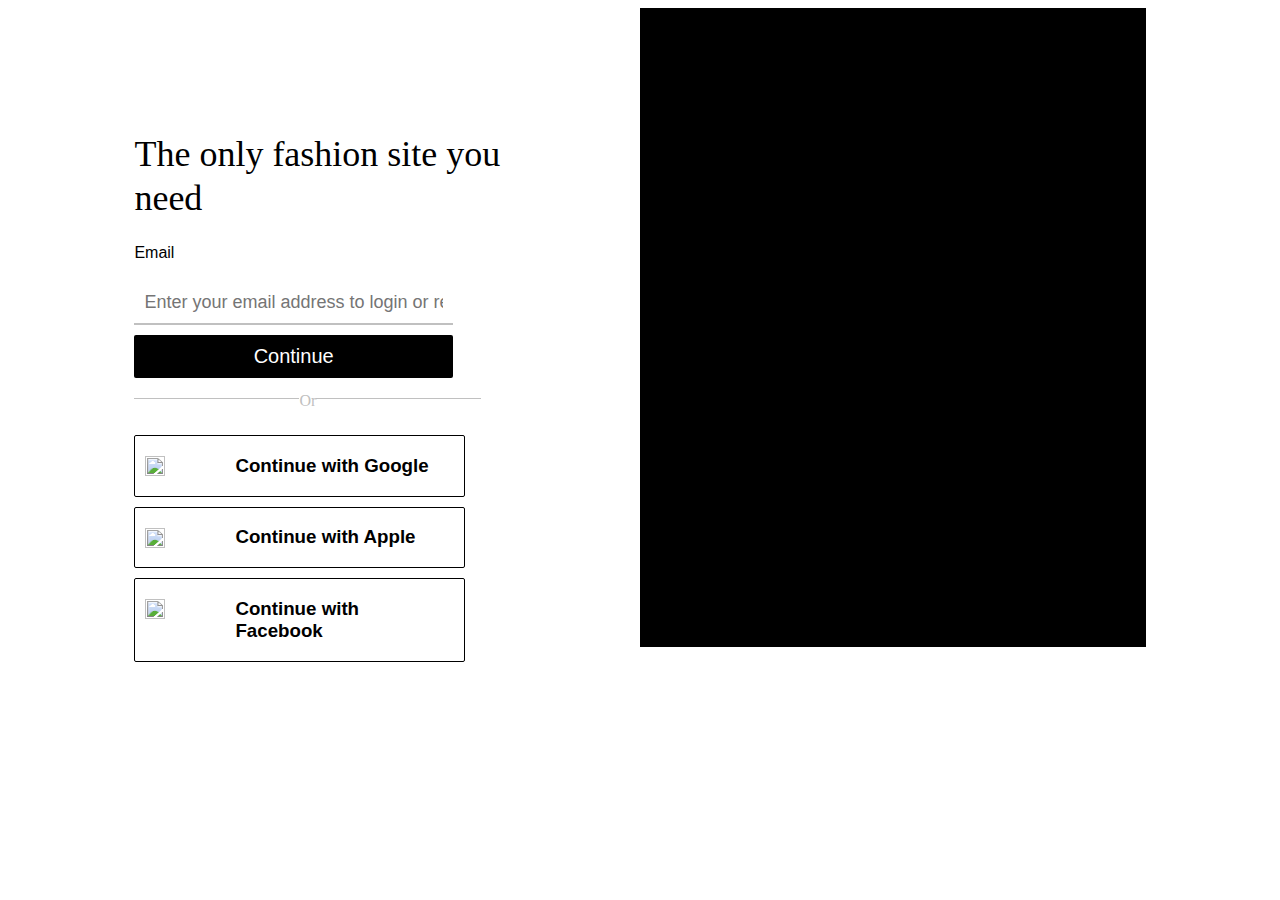
==== login.html @ c235fb19 "day_1" ====
<!DOCTYPE html>
<html lang="en">
<head>
    <meta charset="UTF-8">
    <meta http-equiv="X-UA-Compatible" content="IE=edge">
    <meta name="viewport" content="width=device-width, initial-scale=1.0">
    <title>Document</title>
    <link rel="stylesheet" href="login_signup.css">
</head>
<body>

    <div id="container">
        <div class="userdata">
          <h1 id="heading">The only fashion site you need</h1>
           <span style="font-family:Suisse Intl,Helvetica Neue,Helvetica,Arial,sans-serif;">Email</span>
           <input type="text" placeholder="Enter your email address to login or register">
           <button>Continue</button>
            <div id="empty">
                <div class="line"></div>
                <div class="emptytext">Or</div>
                <div class="line"></div>
            </div>
             <div id="google">
                <img src="https://cdn-icons-png.flaticon.com/128/2504/2504739.png" alt="">
                <h3>Continue with Google</h3>
            </div>
            <div id="apple">
                <img src="https://cdn-icons-png.flaticon.com/128/731/731985.png" alt="">
                <h3>Continue with Apple</h3>
            </div>
            <div id="facebook">
                <img src="https://cdn-icons-png.flaticon.com/128/5968/5968764.png" alt="">
                <h3>Continue with Facebook</h3>
            </div>
        </div>
        <div id="imageslides"></div>
    </div>
</body>
</html>
---- login_signup.css ----
#container{
    
    width: 80%;
    display: grid;
    grid-template-columns: repeat(2,1fr);
    margin: auto;
}
.userdata{
    display: grid;
     margin-top: 100px;
}
#heading{
    font-family: 'Times New Roman', Times, serif;
  width: 400px;
  font-size: 36px;
    line-height: 1.2222222222;
    font-weight: 100;
}

.userdata input{
    width:59%;
    margin-top: 20px;
    font-size: 18px;
    padding: 10px;
    outline: none;
    border: none;
    border-bottom: 2px solid silver;
    margin-bottom: 10px;
}

.userdata button{
    width:63%;
    background-color: black;
    color: white;
    border-radius: 2px;
    font-size: 20px;
    border: none;
     transition-property: background-color;
      transition-duration: 1s;
     padding: 10px;
}
.userdata button:hover{
   background-color:gray;
   
}
#empty{
    display: grid;
    text-align: center;
    grid-template-columns: repeat(3,1fr);
    width:63%;
    color: silver;
    margin-top: 20px;
}
 #empty .line{
  width: 165px;
  border: 0px solid silver;
  height: 0.5px;
  background-color: silver;
  
}

#empty .emptytext{
    margin-top: -6px;
}

#google,#apple,#facebook{
    display: flex;
    cursor: pointer;
    width: 59%;
    font-family: Suisse Intl,Helvetica Neue,Helvetica,Arial,sans-serif;;
    padding-right: 20px;
    padding-left: 10px;
    margin-top: 25px;
    border-radius: 2px;
    margin-bottom: -15px;
    transition-property: background-color;
    border: 1px solid black;
    transition-duration: 1s;
    
}

#google:hover,#apple:hover,#facebook:hover{
    background-color:aliceblue;
    
   }


   
    

#google img,#apple img,#facebook img{
    width: 20px;
    height: 20px;
    margin-right: 70px;
    margin-top: 20px;
}

#imageslides{
    background-color: black;
}
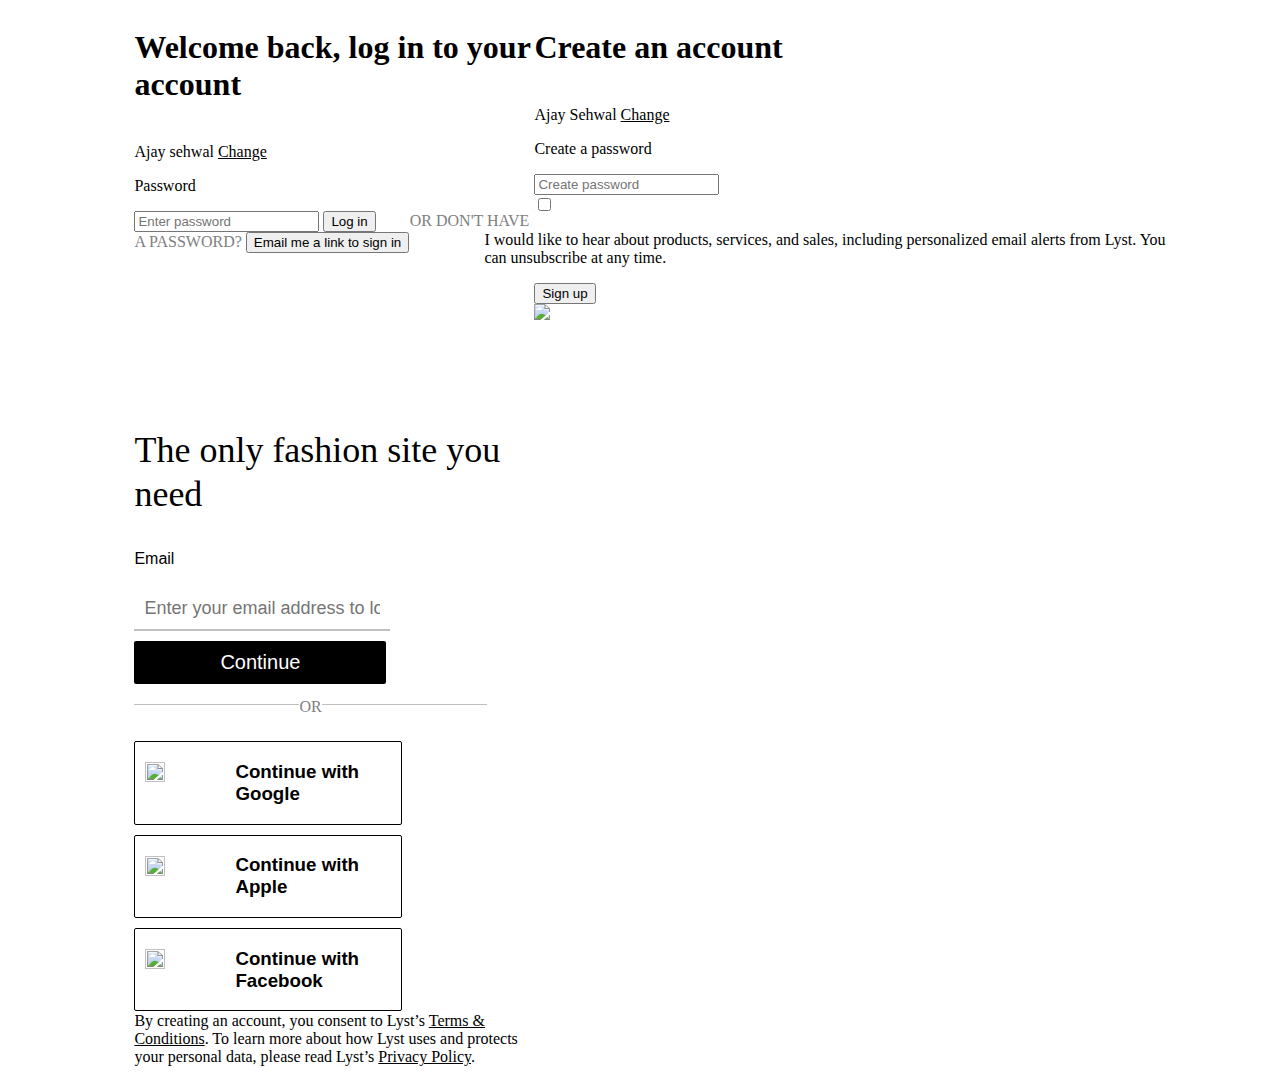
==== commit 1255f72a: "day2" ====
--- a/login.html
+++ b/login.html
@@ -8,16 +8,49 @@
     <link rel="stylesheet" href="login_signup.css">
 </head>
 <body>
-
+    <div id="navbar"></div>
     <div id="container">
+        <div id="oldpass">
+            <h1>Welcome back, log in to your account</h1>
+            <div class="newuser">
+                <img src="https://cdn-icons-png.flaticon.com/128/1946/1946429.png" alt="">
+               <div class="changeoption">
+                <span id="emailname">Ajay sehwal</span>
+                <a href="" style="color:black ;">Change</a>
+               </div>            
+            </div>
+            <p>Password</p>
+            <input type="password"  id="oldpass" placeholder="Enter password">
+            
+            <button id="login">Log in</button>
+            <span style="color:gray;margin-left:30px;margin-top:30px;">OR DON'T HAVE A PASSWORD?</span>
+            <button id="signup">Email me a link to sign in</button>
+        </div>
+        <div id="createpass">
+            <h1>Create an account</h1>
+            <div class="newuser">
+                <img src="https://cdn-icons-png.flaticon.com/128/1946/1946429.png" alt="">
+               <div class="changeoption">
+                <span id="emailname">Ajay Sehwal</span>
+                <a href="" style="color: black;">Change</a>
+               </div>            
+            </div>
+            <p>Create a password</p>
+            <input type="password"  id="newpass" placeholder="Create password">
+            <div class="newpasstext">
+                <input type="checkbox"  id="tik">
+                <p style="width:700px ;margin-left:-50px;">I would like to hear about products, services, and sales, including personalized email alerts from Lyst. You can unsubscribe at any time.</p>
+            </div>
+            <button id="signup">Sign up</button>
+        </div>
         <div class="userdata">
           <h1 id="heading">The only fashion site you need</h1>
-           <span style="font-family:Suisse Intl,Helvetica Neue,Helvetica,Arial,sans-serif;">Email</span>
+           <span style="font-family:Suisse Intl,Helvetica Neue,Helvetica,Arial,sans-serif;font-size:16px;margin-top:10px;">Email</span>
            <input type="text" placeholder="Enter your email address to login or register">
            <button>Continue</button>
             <div id="empty">
                 <div class="line"></div>
-                <div class="emptytext">Or</div>
+                <div class="emptytext" style="color: gray ;">OR</div>
                 <div class="line"></div>
             </div>
              <div id="google">
@@ -32,8 +65,38 @@
                 <img src="https://cdn-icons-png.flaticon.com/128/5968/5968764.png" alt="">
                 <h3>Continue with Facebook</h3>
             </div>
-        </div>
-        <div id="imageslides"></div>
+            <div id="info">
+                <p>By creating an account, you consent to Lyst’s <a href="" style="color:black;">Terms & Conditions</a>. To learn more about how Lyst uses and protects your personal data, please read Lyst’s <a href="" style="color:black ;">Privacy Policy</a>.</p>
+            </div>
+          </div>
+          
+    <div id="move">
     </div>
+    </div>
+
+    <div id="footer"></div>
 </body>
-</html>+</html>
+
+<script>
+
+let div=document.querySelector("#move")
+    let imgtag=document.createElement("img");
+
+    let images=[`https://static.lystit.com/static/n/img/sign-up/value-proposition-full-min.12502ad2e109c860f1eeceea2a988ddf.png`,
+    `https://static.lystit.com/static/n/img/sign-up/value-proposition-full-min.12502ad2e109c860f1eeceea2a988ddf.png`]
+
+    imgtag.src=images[0];
+
+    div.append(imgtag)
+     let i=0
+  setInterval(function(){
+     if(i==images.length){
+        i=0
+     }
+    imgtag.src=images[i];
+    div.append(imgtag);
+    i++;
+
+  },30000)
+</script>--- a/login_signup.css
+++ b/login_signup.css
@@ -67,7 +67,7 @@
     display: flex;
     cursor: pointer;
     width: 59%;
-    font-family: Suisse Intl,Helvetica Neue,Helvetica,Arial,sans-serif;;
+    font-family: Suisse Intl,Helvetica Neue,Helvetica,Arial,sans-serif;
     padding-right: 20px;
     padding-left: 10px;
     margin-top: 25px;
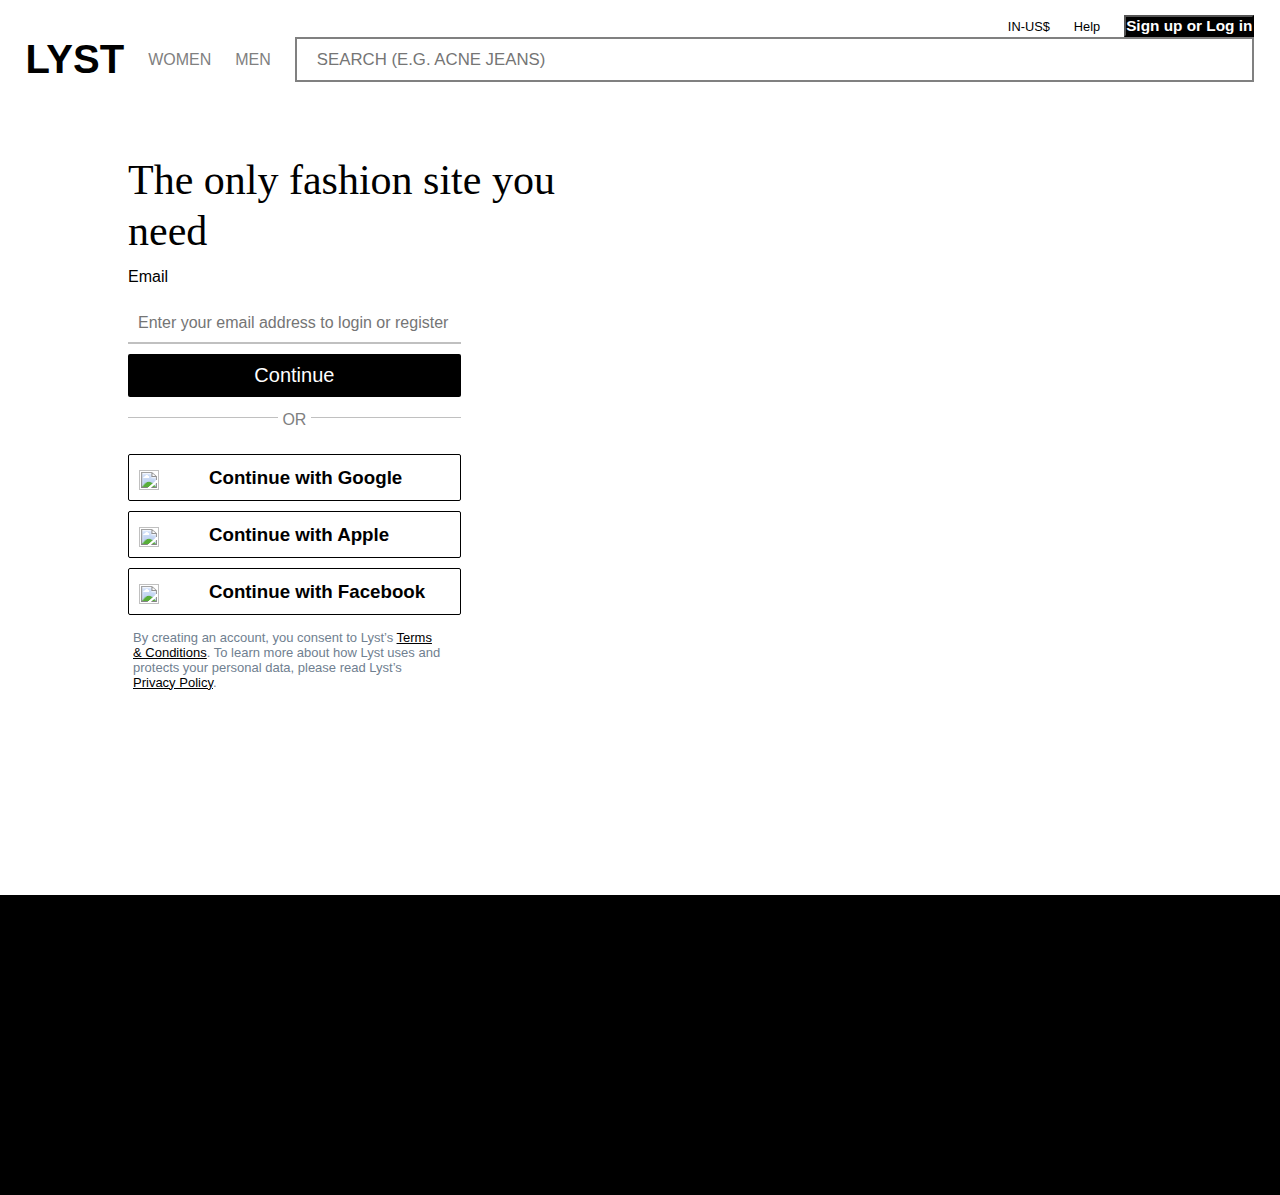
==== commit 799bb661: "animation day" ====
--- a/login.html
+++ b/login.html
@@ -8,7 +8,9 @@
     <link rel="stylesheet" href="login_signup.css">
 </head>
 <body>
-    <div id="navbar"></div>
+    <div class="navbar">
+        <!-- appending navbar here -->
+    </div>
     <div id="container">
         <div id="oldpass">
             <h1>Welcome back, log in to your account</h1>
@@ -99,4 +101,5 @@
     i++;
 
   },30000)
-</script>+</script>
+<script src="login.js" type="module"></script>--- a/login_signup.css
+++ b/login_signup.css
@@ -2,26 +2,28 @@
     
     width: 80%;
     display: grid;
+    gap: -20px;
+    margin-top: 10px;
     grid-template-columns: repeat(2,1fr);
     margin: auto;
 }
 .userdata{
     display: grid;
-     margin-top: 100px;
+     margin-top: 50px;
 }
 #heading{
     font-family: 'Times New Roman', Times, serif;
-  width: 400px;
-  font-size: 36px;
+  width: 450px;
+  font-size: 42px;
     line-height: 1.2222222222;
     font-weight: 100;
 }
 
 .userdata input{
-    width:59%;
-    margin-top: 20px;
-    font-size: 18px;
+    width:65%;
+    margin-top: 18px;
     padding: 10px;
+    font-size: 16px;
     outline: none;
     border: none;
     border-bottom: 2px solid silver;
@@ -29,7 +31,7 @@
 }
 
 .userdata button{
-    width:63%;
+    width:65%;
     background-color: black;
     color: white;
     border-radius: 2px;
@@ -47,12 +49,12 @@
     display: grid;
     text-align: center;
     grid-template-columns: repeat(3,1fr);
-    width:63%;
+    width:65%;
     color: silver;
     margin-top: 20px;
 }
  #empty .line{
-  width: 165px;
+  width: 150px;
   border: 0px solid silver;
   height: 0.5px;
   background-color: silver;
@@ -66,8 +68,9 @@
 #google,#apple,#facebook{
     display: flex;
     cursor: pointer;
-    width: 59%;
-    font-family: Suisse Intl,Helvetica Neue,Helvetica,Arial,sans-serif;
+    width: 65%;
+    padding: 10px;
+    font-family: Suisse Intl,Helvetica Neue,Helvetica,Arial,sans-serif;;
     padding-right: 20px;
     padding-left: 10px;
     margin-top: 25px;
@@ -83,18 +86,301 @@
     background-color:aliceblue;
     
    }
-
-
-   
-    
-
 #google img,#apple img,#facebook img{
     width: 20px;
     height: 20px;
-    margin-right: 70px;
-    margin-top: 20px;
-}
-
-#imageslides{
+    margin-right: 50px;
+    margin-top: 5px;
+}
+#google h3,#apple h3,#facebook h3{
+    margin-top: 2px;
+}
+
+
+#move img{
+    width: 43%;
+    height:auto;
+     animation-name: new ;
+      position:fixed;
+      
+    margin-top: -100px;
+     animation-duration: 100s;
+     animation-play-state: running;
+     animation-iteration-count: infinite;
+
+}
+#move{
+     height:100%;
+     margin-top: -100px;
+     margin-left: -60px;
+}
+
+
+@keyframes new {
+    from{
+        transform: translateX(0%);
+    }
+    to{
+        transform: translateY(-50%);
+    }
+    
+}
+*{
+    margin: 0px;
+    padding: 0px;
+    box-sizing: border-box;
+}
+#navbar{
+    height: 200px;
+    position: relative;
+    width: 100%;
+    z-index: 1;
+    opacity: 100;
+    background-color:black;
+}
+ 
+#footer{
+    width: 100%;
+    height: 300px;
+    position: relative;
+    z-index: 1;
+    opacity: 100;
+    margin-top: 200px;
+    background-color:black;
+}
+
+#info{
+   width: 62%;
+   margin-top: 25px;
+   font-size: 13px;
+   padding: 5px;
+   color: slategrey;
+   font-family: Suisse Intl,"Helvetica Neue",Helvetica,Arial,sans-serif;;
+}
+
+
+#createpass{
+    display: none;
+    margin-top: 50px;
+    width: 40%;
+}
+#createpass h1{
+    font-family: 'Times New Roman', Times, serif;
+    font-size: 42px;
+    line-height: 1.2222222222;
+    font-weight: 100;
+    
+}
+    
+
+#createpass input{
+width:65%;
+margin-top: 18px;
+padding: 10px;
+font-size: 16px;
+outline: none;
+border: none;
+border-bottom: 2px solid silver;
+margin-bottom: 10px;
+}
+
+#createpass button{
+width:65%;
+background-color: black;
+color: white;
+border-radius: 2px;
+font-size: 20px;
+margin-top: 20px;
+border: none;
+transition-property: background-color;
+transition-duration: 1s;
+padding: 10px;
+}
+#createpass button:hover{
+background-color:gray;
+
+}
+#createpass .newpasstext{
+display: flex;
+width: 65%;
+font-size: 14px;
+color: slategrey;
+}
+#tik{
+width: 15px;
+height: 15px;
+margin-left: -50px;
+}
+
+
+#oldpass{
+    display:none;
+    margin-top: 50px;
+    width: 40%;
+}
+#oldpass h1{
+    font-family: 'Times New Roman', Times, serif;
+    font-size: 42px;
+    width:450px;
+    line-height: 1.2222222222;
+    font-weight: 100;
+    
+}
+#oldpass input{
+width:75%;
+margin-top: 18px;
+padding: 10px;
+font-size: 16px;
+outline: none;
+border: none;
+border-bottom: 2px solid silver;
+margin-bottom: 10px;
+}
+
+#signup{
+width:75%;
+background-color: black;
+color: white;
+border-radius: 2px;
+font-size: 20px;
+margin-top: 20px;
+border: none;
+transition-property: background-color;
+transition-duration: 1s;
+padding: 10px;
+}
+#signup:hover{
+background-color:gray;
+
+}
+#login{
+width:75%;
+color:black;
+border-radius: 2px;
+font-size: 20px;
+margin-top: 20px;
+border: none;
+transition-property: background-color;
+transition-duration: 1s;
+padding: 10px;
+}
+#login:hover{
+background-color:gray;
+
+}
+#oldpass .newpasstext{
+display: flex;
+width: 65%;
+font-size: 14px;
+color: slategrey;
+}
+
+.newuser{
+display: flex;
+gap: 10px;
+margin-top: 20px;
+margin-bottom: 10px;
+}
+.newuser img{
+width: 30px;
+height: 30px;
+}
+.changeoption{
+display: grid;
+margin-bottom: 20px;
+}
+
+
+
+
+/* priyanshu appended css data here */
+
+body{
+    font-family: Arial, Helvetica, sans-serif;
+    /* margin: 0px;
+    padding: 0px; */
+    overflow-x: hidden;
+}
+
+
+
+.navbar{
+    width: 96%;
+    margin: auto;
+    margin-bottom: 5px;
+    cursor: pointer;
+    position: relative;
+    /* width: 100%; */
+    z-index: 1;
+    opacity: 100;
+    background-color: white;
+    height: 100px;
+    padding-top: 15px;
+}
+
+
+.navbar-top{
+    
+    display: flex;
+    justify-content: flex-end;
+    align-items: center;
+    font-size: 80%;
+}
+
+.navbar-top>p{
+     margin-right: 24px;
+}
+
+
+.navbar-top>button{
     background-color: black;
-}+    color: white;
+    font-size: 120%;
+    font-weight: bolder;
+    height: 97%;
+}
+
+.navbar-bottom{
+    display: flex;
+
+    align-items: center;
+}
+
+.navbar-bottom>div{
+    display: flex;
+}
+
+
+.navbar-bottom>div a,.navbar-bottom>div p{
+    margin-right: 24px;
+}
+
+.logo{
+    font-weight: 900;
+    text-decoration: none;
+    font-size: 250%;
+    color: black;
+}
+
+
+
+.navbar-bottom>div p{
+    color: grey;
+    display: flex;
+    align-items: center;
+}
+
+
+.searchbar{
+    width: 164vh;
+    height: 5vh;
+    border: 2px solid;
+    font-weight:lighter;
+    font-size: 105%;
+    color: grey;
+    padding-left: 20px;
+}
+
+
+
+/*  ended that data */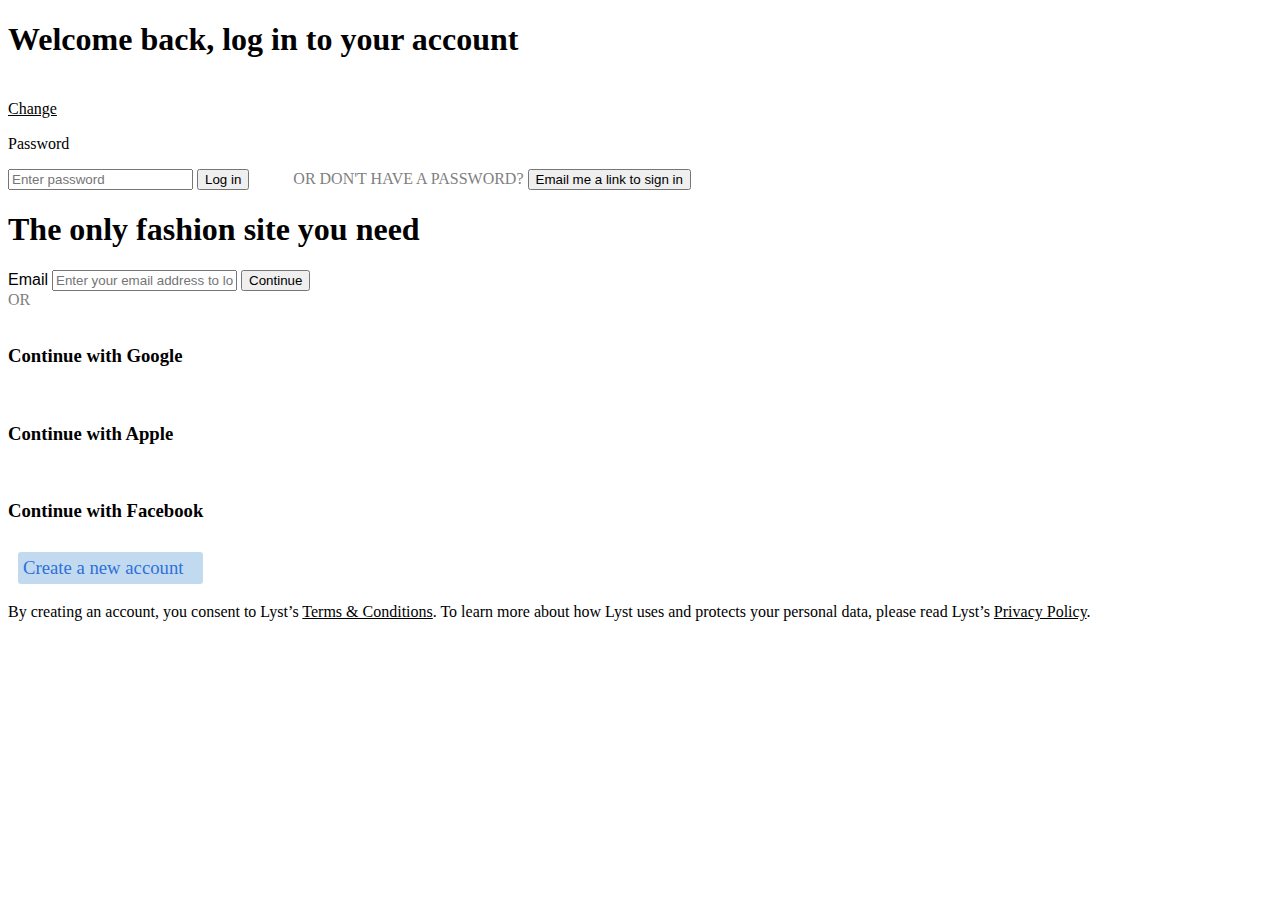
==== commit d8649c56: "fw20_0974-day-3" ====
--- a/login.html
+++ b/login.html
@@ -5,51 +5,38 @@
     <meta http-equiv="X-UA-Compatible" content="IE=edge">
     <meta name="viewport" content="width=device-width, initial-scale=1.0">
     <title>Document</title>
-    <link rel="stylesheet" href="login_signup.css">
+    <link rel="stylesheet" href="login_signcss/login.css">
+
 </head>
 <body>
-    <div class="navbar">
-        <!-- appending navbar here -->
-    </div>
+    <div class="navbar"></div>
     <div id="container">
         <div id="oldpass">
             <h1>Welcome back, log in to your account</h1>
             <div class="newuser">
                 <img src="https://cdn-icons-png.flaticon.com/128/1946/1946429.png" alt="">
                <div class="changeoption">
-                <span id="emailname">Ajay sehwal</span>
+                <span id="emailname1" style="color:gray;font-size:18px"></span>
                 <a href="" style="color:black ;">Change</a>
                </div>            
             </div>
             <p>Password</p>
-            <input type="password"  id="oldpass" placeholder="Enter password">
-            
+            <input type="password"  id="oldpassinput" placeholder="Enter password">
+            <p style="color:red ;margin-top:-10px;margin-bottom: 20px;display: none;margin-left:5px;" id="passerror">Incorrect password Please try again !</p>
+
             <button id="login">Log in</button>
-            <span style="color:gray;margin-left:30px;margin-top:30px;">OR DON'T HAVE A PASSWORD?</span>
-            <button id="signup">Email me a link to sign in</button>
+            <span style="color:gray;margin-left:40px;margin-top:30px;">OR DON'T HAVE A PASSWORD?</span>
+            <button id="link">Email me a link to sign in</button>
         </div>
-        <div id="createpass">
-            <h1>Create an account</h1>
-            <div class="newuser">
-                <img src="https://cdn-icons-png.flaticon.com/128/1946/1946429.png" alt="">
-               <div class="changeoption">
-                <span id="emailname">Ajay Sehwal</span>
-                <a href="" style="color: black;">Change</a>
-               </div>            
-            </div>
-            <p>Create a password</p>
-            <input type="password"  id="newpass" placeholder="Create password">
-            <div class="newpasstext">
-                <input type="checkbox"  id="tik">
-                <p style="width:700px ;margin-left:-50px;">I would like to hear about products, services, and sales, including personalized email alerts from Lyst. You can unsubscribe at any time.</p>
-            </div>
-            <button id="signup">Sign up</button>
-        </div>
+      
         <div class="userdata">
           <h1 id="heading">The only fashion site you need</h1>
            <span style="font-family:Suisse Intl,Helvetica Neue,Helvetica,Arial,sans-serif;font-size:16px;margin-top:10px;">Email</span>
-           <input type="text" placeholder="Enter your email address to login or register">
-           <button>Continue</button>
+           <input type="text" placeholder="Enter your email address to login or register" id="email">
+           <p style="color:red ; font-size:15px;margin-top:-8px;margin-bottom: 20px;display: none; margin-left:5px;" id="accerror">Couldn't found your account</p>
+
+            <p style="color:red ;margin-top:-10px;margin-bottom: 20px;display: none;margin-left:5px;" id="emailerror">Incorrect email format. Please try again</p>
+           <button id="nextsign">Continue</button>
             <div id="empty">
                 <div class="line"></div>
                 <div class="emptytext" style="color: gray ;">OR</div>
@@ -67,6 +54,8 @@
                 <img src="https://cdn-icons-png.flaticon.com/128/5968/5968764.png" alt="">
                 <h3>Continue with Facebook</h3>
             </div>
+            <h3 style="color:rgb(46, 112, 218);font-weight: 100;margin-top:30px;margin-left: 10px;background-color:rgb(194, 218, 239);width: 175px;font-weight:500; padding:5px;border-radius:3px;" id="createacc">Create a new account</h3>
+
             <div id="info">
                 <p>By creating an account, you consent to Lyst’s <a href="" style="color:black;">Terms & Conditions</a>. To learn more about how Lyst uses and protects your personal data, please read Lyst’s <a href="" style="color:black ;">Privacy Policy</a>.</p>
             </div>
@@ -76,30 +65,8 @@
     </div>
     </div>
 
-    <div id="footer"></div>
+    <div class="footer"></div>
 </body>
 </html>
 
-<script>
-
-let div=document.querySelector("#move")
-    let imgtag=document.createElement("img");
-
-    let images=[`https://static.lystit.com/static/n/img/sign-up/value-proposition-full-min.12502ad2e109c860f1eeceea2a988ddf.png`,
-    `https://static.lystit.com/static/n/img/sign-up/value-proposition-full-min.12502ad2e109c860f1eeceea2a988ddf.png`]
-
-    imgtag.src=images[0];
-
-    div.append(imgtag)
-     let i=0
-  setInterval(function(){
-     if(i==images.length){
-        i=0
-     }
-    imgtag.src=images[i];
-    div.append(imgtag);
-    i++;
-
-  },30000)
-</script>
-<script src="login.js" type="module"></script>+<script src="scripts/login.js" type="module"></script>
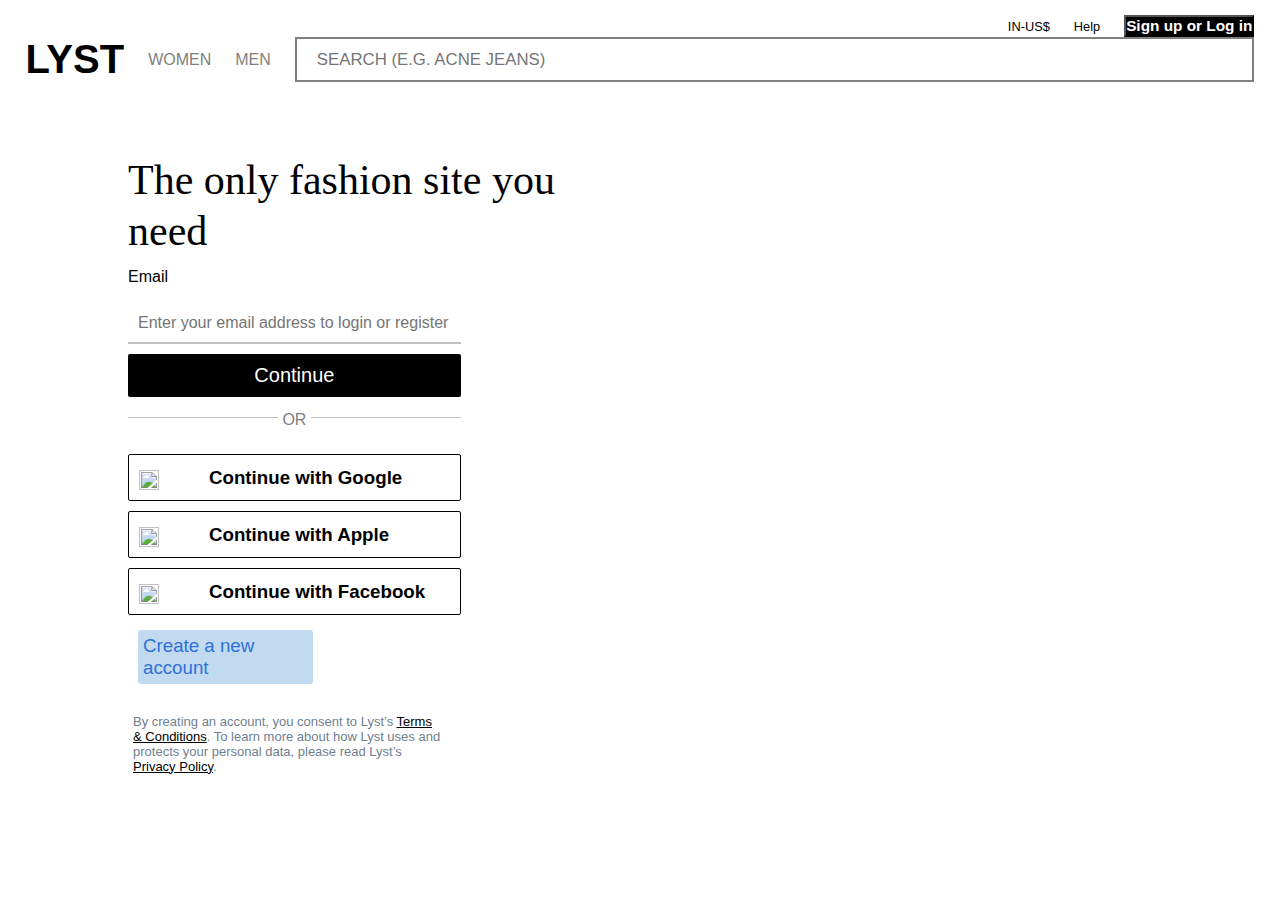
==== commit d7e92d85: "day-3" ====
--- a/login.html
+++ b/login.html
@@ -69,4 +69,4 @@
 </body>
 </html>
 
-<script src="scripts/login.js" type="module"></script>
+<script src="login.js" type="module"></script>
--- a/login_signcss/login.css
+++ b/login_signcss/login.css
@@ -0,0 +1,393 @@
+
+
+
+
+#container{
+    width: 80%;
+    display: grid;
+    gap: -20px;
+    margin-top: 10px;
+    grid-template-columns: repeat(2,1fr);
+    margin: auto;
+}
+.userdata{
+    display: grid;
+     margin-top: 50px;
+}
+#heading{
+    font-family: 'Times New Roman', Times, serif;
+  width: 450px;
+  font-size: 42px;
+    line-height: 1.2222222222;
+    font-weight: 100;
+}
+
+.userdata input{
+    width:65%;
+    margin-top: 18px;
+    padding: 10px;
+    font-size: 16px;
+    outline: none;
+    border: none;
+    border-bottom: 2px solid silver;
+    margin-bottom: 10px;
+}
+
+.userdata button{
+    width:65%;
+    background-color: black;
+    color: white;
+    border-radius: 2px;
+    font-size: 20px;
+    border: none;
+     transition-property: background-color;
+      transition-duration: 1s;
+     padding: 10px;
+}
+.userdata button:hover{
+   background-color:gray;
+   
+}
+#empty{
+    display: grid;
+    text-align: center;
+    grid-template-columns: repeat(3,1fr);
+    width:65%;
+    color: silver;
+    margin-top: 20px;
+}
+ #empty .line{
+  width: 150px;
+  border: 0px solid silver;
+  height: 0.5px;
+  background-color: silver;
+  
+}
+
+#empty .emptytext{
+    margin-top: -6px;
+}
+
+#google,#apple,#facebook{
+    display: flex;
+    cursor: pointer;
+    width: 65%;
+    padding: 10px;
+    font-family: Suisse Intl,Helvetica Neue,Helvetica,Arial,sans-serif;;
+    padding-right: 20px;
+    padding-left: 10px;
+    margin-top: 25px;
+    border-radius: 2px;
+    margin-bottom: -15px;
+    transition-property: background-color;
+    border: 1px solid black;
+    transition-duration: 1s;
+    
+}
+
+#google:hover,#apple:hover,#facebook:hover{
+    background-color:aliceblue;
+    
+   }
+#google img,#apple img,#facebook img{
+    width: 20px;
+    height: 20px;
+    margin-right: 50px;
+    margin-top: 5px;
+}
+#google h3,#apple h3,#facebook h3{
+    margin-top: 2px;
+}
+
+
+#move img{
+    width: 43%;
+    height:auto;
+     animation-name: new ;
+      position:fixed;
+      
+    margin-top: -100px;
+     animation-duration: 100s;
+     animation-play-state: running;
+     animation-iteration-count: infinite;
+
+}
+#move{
+     height:100%;
+     margin-top: -100px;
+     margin-left: -60px;
+}
+
+
+@keyframes new {
+    from{
+        transform: translateX(0%);
+    }
+    to{
+        transform: translateY(-50%);
+    }
+    
+}
+*{
+    margin: 0px;
+    padding: 0px;
+    box-sizing: border-box;
+}
+#navbar{
+    height: 200px;
+    position: relative;
+    width: 100%;
+    z-index: 1;
+    opacity: 100;
+    background-color:black;
+}
+ 
+#footer{
+    width: 100%;
+    height: 300px;
+    position: relative;
+    z-index: 1;
+    opacity: 100;
+    margin-top: 200px;
+    background-color:black;
+}
+
+#info{
+   width: 62%;
+   margin-top: 25px;
+   font-size: 13px;
+   padding: 5px;
+   color: slategrey;
+   font-family: Suisse Intl,"Helvetica Neue",Helvetica,Arial,sans-serif;;
+}
+
+
+#createpass{
+    display: none;
+    margin-top: 50px;
+    width: 40%;
+}
+#createpass h1{
+    font-family: 'Times New Roman', Times, serif;
+    font-size: 42px;
+    line-height: 1.2222222222;
+    font-weight: 100;
+    
+}
+    
+
+#createpass input{
+width:65%;
+margin-top: 18px;
+padding: 10px;
+font-size: 16px;
+outline: none;
+border: none;
+border-bottom: 2px solid silver;
+margin-bottom: 10px;
+}
+
+#createpass button{
+width:65%;
+background-color: black;
+color: white;
+border-radius: 2px;
+font-size: 20px;
+margin-top: 20px;
+border: none;
+transition-property: background-color;
+transition-duration: 1s;
+padding: 10px;
+}
+#createpass button:hover{
+background-color:gray;
+
+}
+#createpass .newpasstext{
+display: flex;
+width: 65%;
+font-size: 14px;
+color: slategrey;
+}
+#tik{
+width: 15px;
+height: 15px;
+margin-left: -50px;
+}
+
+
+#oldpass{
+    display:none;
+    margin-top: 50px;
+    width: 40%;
+}
+#oldpass h1{
+    font-family: 'Times New Roman', Times, serif;
+    font-size: 42px;
+    width:450px;
+    line-height: 1.2222222222;
+    font-weight: 100;
+    
+}
+#oldpass input{
+width:75%;
+margin-top: 18px;
+padding: 10px;
+font-size: 16px;
+outline: none;
+border: none;
+border-bottom: 2px solid silver;
+margin-bottom: 10px;
+}
+
+#link{
+width:75%;
+background-color: black;
+color: white;
+border-radius: 2px;
+font-size: 20px;
+margin-top: 20px;
+border: none;
+transition-property: background-color;
+transition-duration: 1s;
+padding: 10px;
+}
+#link:hover{
+background-color:gray;
+
+}
+#login{
+width:75%;
+color:black;
+border-radius: 2px;
+font-size: 20px;
+margin-top: 20px;
+border: none;
+transition-property: background-color;
+transition-duration: 1s;
+padding: 10px;
+}
+#login:hover{
+background-color:gray;
+
+}
+#oldpass .newpasstext{
+display: flex;
+width: 65%;
+font-size: 14px;
+color: slategrey;
+}
+
+.newuser{
+display: flex;
+gap: 10px;
+margin-top: 20px;
+margin-bottom: 10px;
+}
+.newuser img{
+width: 30px;
+height: 30px;
+}
+.changeoption{
+display: grid;
+margin-bottom: 20px;
+}
+
+
+#createacc:hover{
+    cursor: pointer;
+    color:rgb(32,85,169);
+    background-color: rgb(92, 107, 120);
+    box-shadow: rgba(0, 0, 0, 0.35) 0px 5px 15px;
+}
+
+
+body{
+    font-family: Arial, Helvetica, sans-serif;
+    /* margin: 0px;
+    padding: 0px; */
+    overflow-x: hidden;
+}
+
+
+
+.navbar{
+    width: 96%;
+    margin: auto;
+    margin-bottom: 5px;
+    cursor: pointer;
+    position: relative;
+    /* width: 100%; */
+    z-index: 1;
+    opacity: 100;
+    background-color: white;
+    height: 100px;
+    padding-top: 15px;
+}
+
+
+.navbar-top{
+    
+    display: flex;
+    justify-content: flex-end;
+    align-items: center;
+    font-size: 80%;
+}
+
+.navbar-top>p{
+     margin-right: 24px;
+}
+
+
+.navbar-top>button{
+    background-color: black;
+    color: white;
+    font-size: 120%;
+    font-weight: bolder;
+    height: 97%;
+}
+
+.navbar-bottom{
+    display: flex;
+
+    align-items: center;
+}
+
+.navbar-bottom>div{
+    display: flex;
+}
+
+
+.navbar-bottom>div a,.navbar-bottom>div p{
+    margin-right: 24px;
+}
+
+.logo{
+    font-weight: 900;
+    text-decoration: none;
+    font-size: 250%;
+    color: black;
+}
+
+
+
+.navbar-bottom>div p{
+    color: grey;
+    display: flex;
+    align-items: center;
+}
+
+
+.searchbar{
+    width: 164vh;
+    height: 5vh;
+    border: 2px solid;
+    font-weight:lighter;
+    font-size: 105%;
+    color: grey;
+    padding-left: 20px;
+}
+
+
+
+/*  ended that data */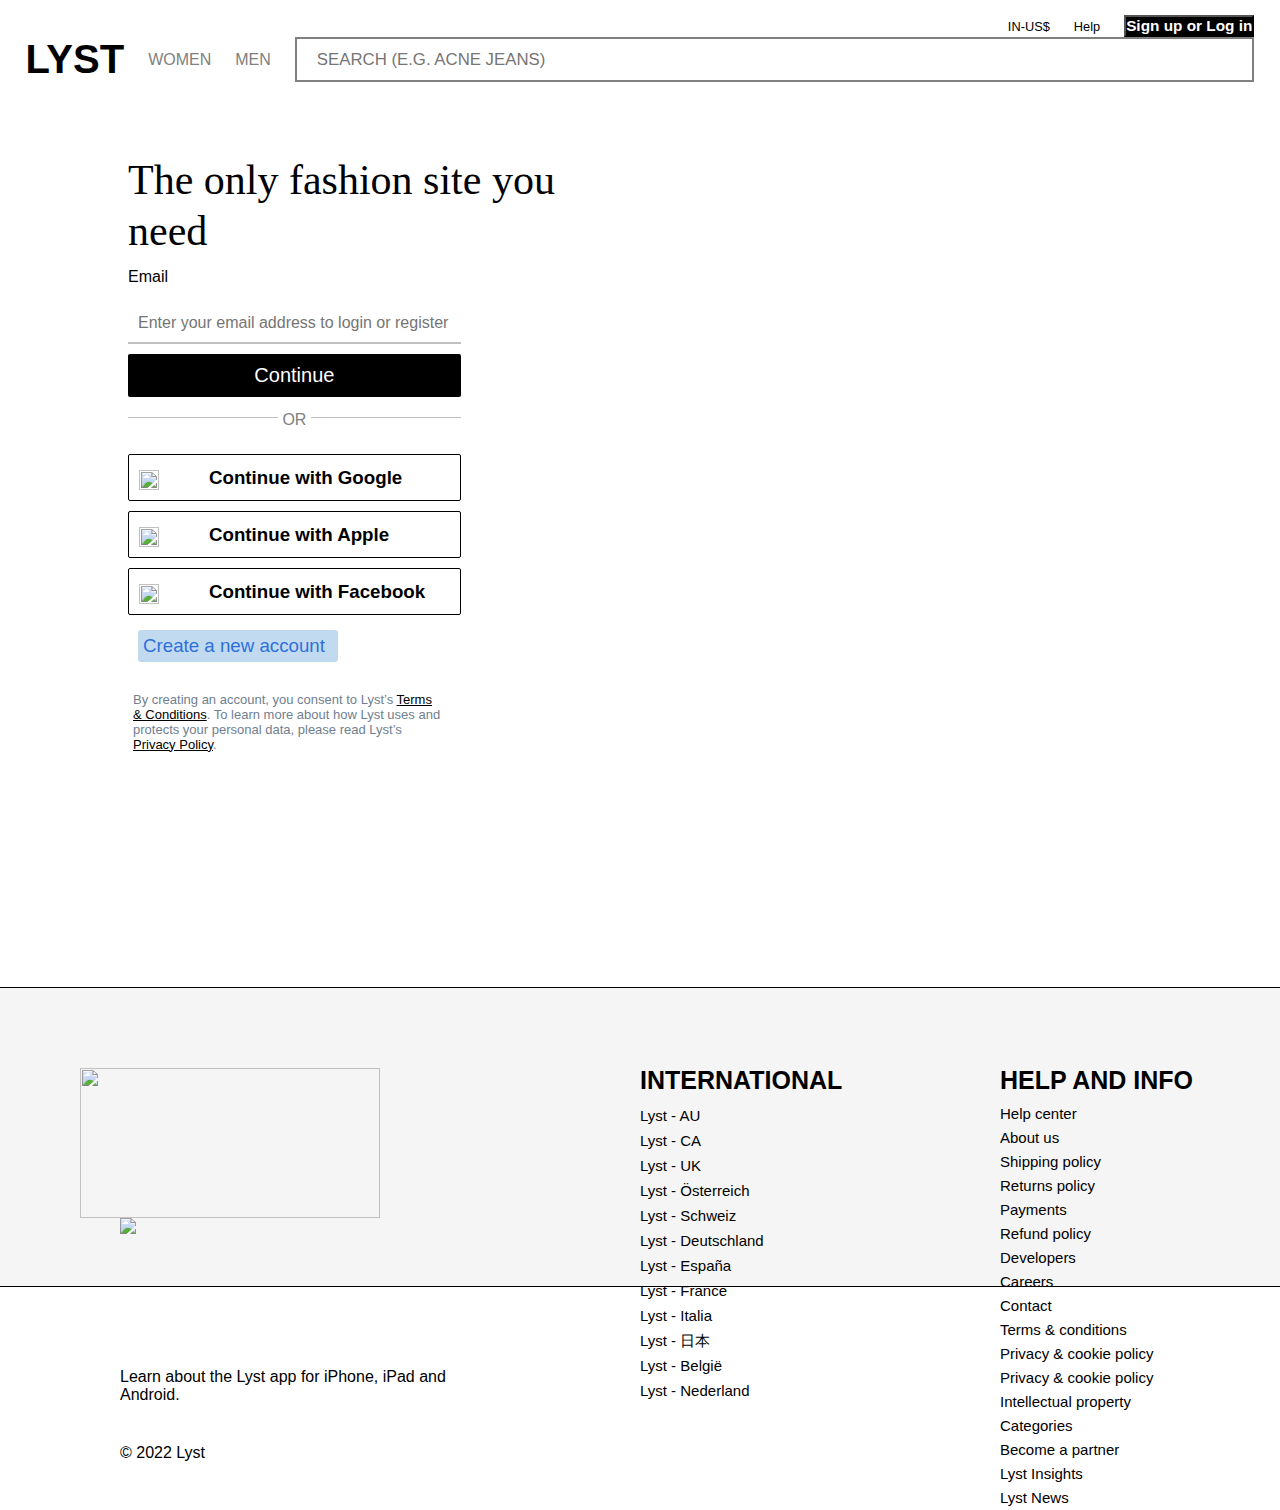
==== commit f2243e43: "change" ====
--- a/login.html
+++ b/login.html
@@ -6,6 +6,7 @@
     <meta name="viewport" content="width=device-width, initial-scale=1.0">
     <title>Document</title>
     <link rel="stylesheet" href="login_signcss/login.css">
+    <link rel="stylesheet" href="styles/footer.css">
 
 </head>
 <body>
@@ -54,9 +55,9 @@
                 <img src="https://cdn-icons-png.flaticon.com/128/5968/5968764.png" alt="">
                 <h3>Continue with Facebook</h3>
             </div>
-            <h3 style="color:rgb(46, 112, 218);font-weight: 100;margin-top:30px;margin-left: 10px;background-color:rgb(194, 218, 239);width: 175px;font-weight:500; padding:5px;border-radius:3px;" id="createacc">Create a new account</h3>
+            <h3 style="color:rgb(46, 112, 218);font-weight: 100;margin-top:30px;margin-left: 10px;background-color:rgb(194, 218, 239);width: 200px;font-weight:500; padding:5px;border-radius:3px;" id="createacc">Create a new account</h3>
 
-            <div id="info">
+            <div id="info" style="margin-bottom:30px">
                 <p>By creating an account, you consent to Lyst’s <a href="" style="color:black;">Terms & Conditions</a>. To learn more about how Lyst uses and protects your personal data, please read Lyst’s <a href="" style="color:black ;">Privacy Policy</a>.</p>
             </div>
           </div>
@@ -65,7 +66,7 @@
     </div>
     </div>
 
-    <div class="footer"></div>
+    <div id="footer"></div>
 </body>
 </html>
 
--- a/styles/footer.css
+++ b/styles/footer.css
@@ -0,0 +1,109 @@
+* {
+    padding: 0px;
+    margin: 0px;
+    /* box-sizing: border-box;  */
+}
+
+#footer {
+    width: 100%;
+    border-top: 1px solid black;
+    border-bottom: 1px solid black;
+    background-color: whitesmoke;
+    display: flex;
+    position: relative;
+    justify-content: space-around;
+    padding-top: 80px;
+    padding-bottom: 80px;
+
+}
+
+
+#left {
+    width: 400px;
+    height: auto;
+    /* border: 1px solid red; */
+}
+#left>p{
+    margin-left: 40px;
+    margin-top: 40px;
+}
+#left>p:hover{
+    cursor: pointer;
+    color: teal;
+    text-decoration: underline;
+}
+
+#INTERNATIONAL {
+    width: 200px;
+    height: 400px;
+    /* border: 1px solid red; */
+    display: flex;
+    flex-direction: column;
+    font-size: 15px;
+    line-height: 25px;
+    font-family: Arial, Helvetica, sans-serif;
+}
+#INTERNATIONAL>h3{
+    font-size: 25px;
+    margin-bottom: 10px;
+}
+#INTERNATIONAL>p:hover{
+    color:blue;
+    text-decoration: underline;
+    cursor: pointer;
+}
+
+#HELP {
+    width: 200px;
+    height: auto;
+    /* border: 1px solid red; */
+    display: flex;
+    flex-direction: column;
+    line-height: 24px;
+    font-size: 15px;
+    font-family: Arial, Helvetica, sans-serif;
+}
+#HELP>h3{
+    font-size: 25px;
+    margin-bottom: 10px;
+    
+}
+#HELP>p:hover{
+    color:blue;
+    text-decoration: underline;
+    cursor: pointer;
+}
+#trust{
+width: auto;
+height: auto;
+/* border: 1px solid red; */
+color: black;
+display: flex;
+flex-direction: column;
+
+}
+#trust>img{
+width: 300px;
+height: 150px;
+/* border: 1px solid blue; */
+}
+#icon{
+    width: 200px;
+    height: 70px;
+    /* border: 1px solid blue; */
+    display: flex;
+    /* padding-left: 40px; */
+    margin-left: 40px;
+}
+#store{
+    width: 250px;
+    height: 40px;
+    /* border: 1px solid blue; */
+    display: flex;
+    justify-content: space-around;
+   
+    margin-left: 35px;
+}
+#store>a>img{
+ width: 100%;
+}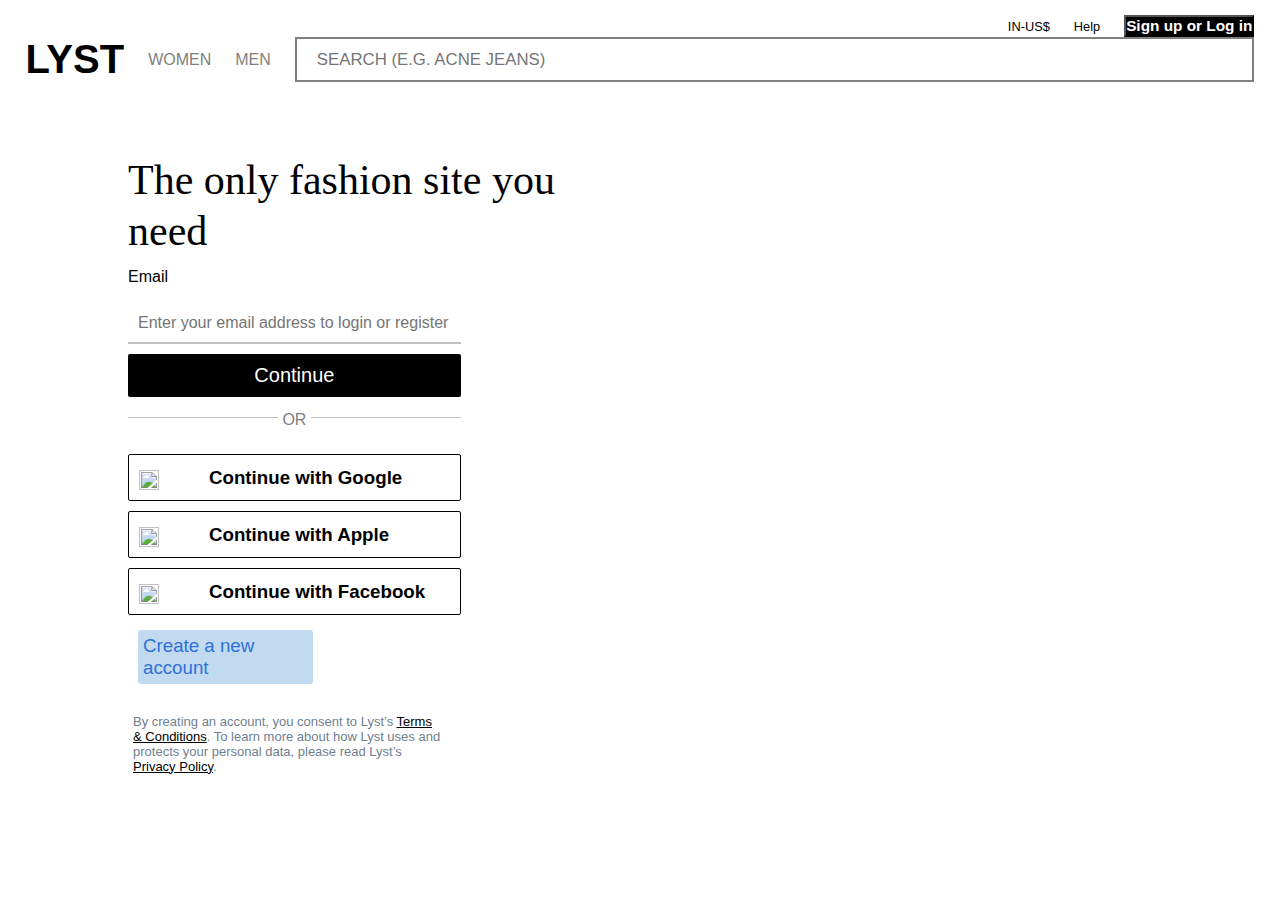
==== commit 9efeccc2: "la" ====
--- a/login.html
+++ b/login.html
@@ -6,7 +6,6 @@
     <meta name="viewport" content="width=device-width, initial-scale=1.0">
     <title>Document</title>
     <link rel="stylesheet" href="login_signcss/login.css">
-    <link rel="stylesheet" href="styles/footer.css">
 
 </head>
 <body>
@@ -55,9 +54,9 @@
                 <img src="https://cdn-icons-png.flaticon.com/128/5968/5968764.png" alt="">
                 <h3>Continue with Facebook</h3>
             </div>
-            <h3 style="color:rgb(46, 112, 218);font-weight: 100;margin-top:30px;margin-left: 10px;background-color:rgb(194, 218, 239);width: 200px;font-weight:500; padding:5px;border-radius:3px;" id="createacc">Create a new account</h3>
+            <h3 style="color:rgb(46, 112, 218);font-weight: 100;margin-top:30px;margin-left: 10px;background-color:rgb(194, 218, 239);width: 175px;font-weight:500; padding:5px;border-radius:3px;" id="createacc">Create a new account</h3>
 
-            <div id="info" style="margin-bottom:30px">
+            <div id="info">
                 <p>By creating an account, you consent to Lyst’s <a href="" style="color:black;">Terms & Conditions</a>. To learn more about how Lyst uses and protects your personal data, please read Lyst’s <a href="" style="color:black ;">Privacy Policy</a>.</p>
             </div>
           </div>
@@ -66,7 +65,7 @@
     </div>
     </div>
 
-    <div id="footer"></div>
+    <div class="footer"></div>
 </body>
 </html>
 
--- a/login_signcss/login.css
+++ b/login_signcss/login.css
@@ -142,15 +142,6 @@
     background-color:black;
 }
  
-#footer{
-    width: 100%;
-    height: 300px;
-    position: relative;
-    z-index: 1;
-    opacity: 100;
-    margin-top: 200px;
-    background-color:black;
-}
 
 #info{
    width: 62%;
